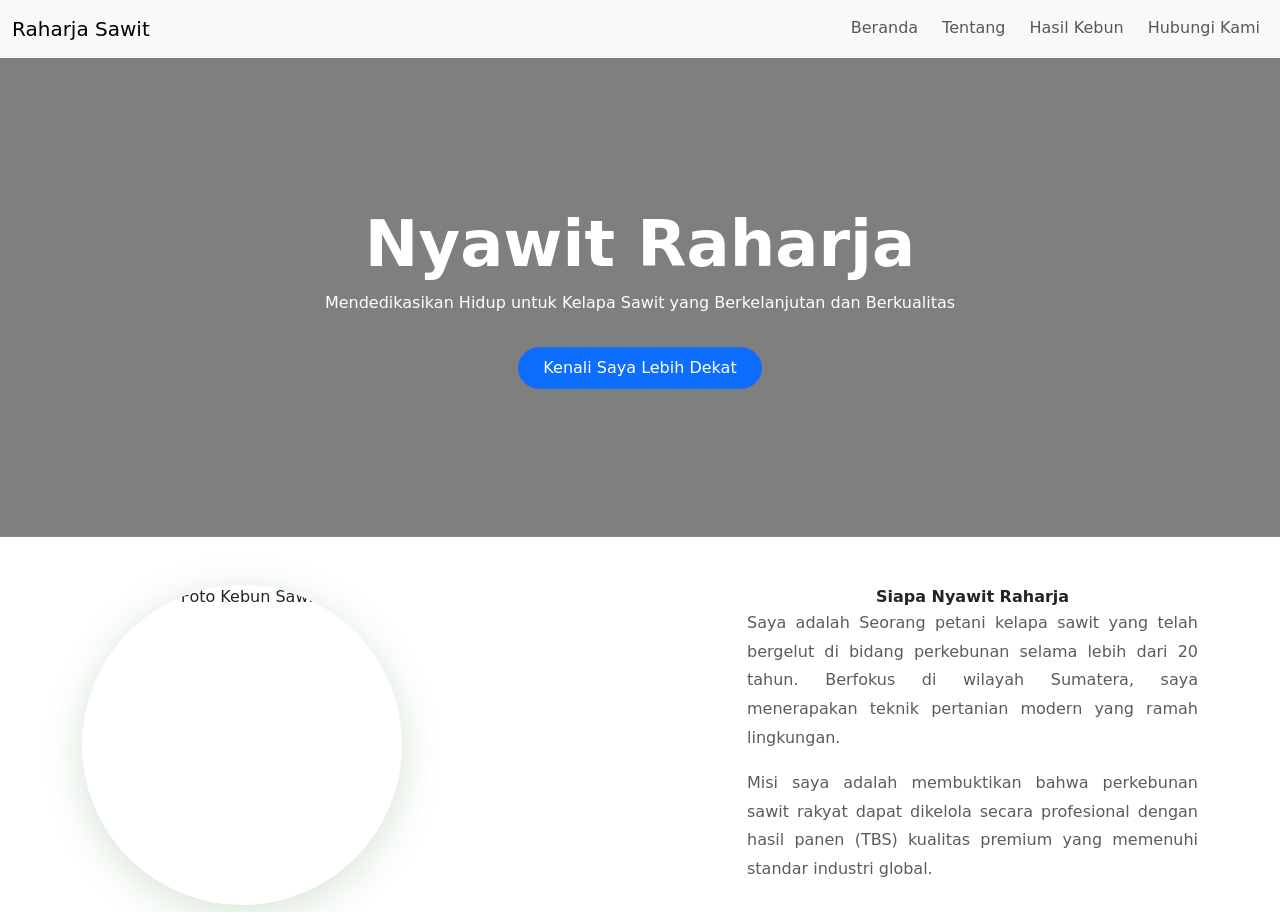
==== Kisi-Kisi/index.html @ 54255f09 "Kisi-kisi" ====
<!DOCTYPE html>
<html lang="en">
<head>
    <meta charset="UTF-8">
    <meta name="viewport" content="width=device-width, initial-scale=1.0">
    <!-- Bootstrap CSS -->
    <link href="https://cdn.jsdelivr.net/npm/bootstrap@5.3.8/dist/css/bootstrap.min.css" rel="stylesheet" integrity="sha384-sRIl4kxILFvY47J16cr9ZwB07vP4J8+LH7qKQnuqkuIAvNWLzeN8tE5YBujZqJLB" crossorigin="anonymous">
    <!-- Custom CSS -->
    <link rel="stylesheet" href="style.css">
    <title>Kisi - Kisi</title>
</head>
<body>
    <!-- Navbar -->
    <nav class="navbar navbar-expand-lg bg-body-tertiary">
        <div class="container-fluid">
            <a class="navbar-brand" href="#">Raharja Sawit</a>
            <button class="navbar-toggler" type="button" data-bs-toggle="collapse" data-bs-target="#navbarNav" aria-controls="navbarNav" aria-expanded="false" aria-label="Toggle navigation">
                <span class="navbar-toggler-icon"></span>
            </button>
            <div class="collapse navbar-collapse" id="navbarNav">
                <ul class="navbar-nav nav-underline justify-content-end ms-auto gap-2">
                    <li class="nav-item">
                        <a class="nav-link" aria-current="page" href="#">Beranda</a>
                    </li>
                    <li class="nav-item">
                        <a class="nav-link" href="#">Tentang</a>
                    </li>
                    <li class="nav-item">
                        <a class="nav-link" href="#">Hasil Kebun</a>
                    </li>
                    <li class="nav-item">
                        <a class="nav-link" href="#">Hubungi Kami</a>
                    </li>
                </ul>
            </div>
        </div>
    </nav>

    <!-- Header -->
    <header class="hero-section text-center">
        <div class="container d-block mt-5 pb-5 ">
            <h1 class="display-3 fw-bold">Nyawit Raharja</h1>
            <p class="lead hero-subtitle">
                Mendedikasikan Hidup untuk Kelapa Sawit yang Berkelanjutan dan Berkualitas
            </p>
            <button type="button" class="btn btn-primary rounded-5 px-4 py-2 mt-3">
                Kenali Saya Lebih Dekat
            </button>
        </div>
    </header>

    <!-- Main Content -->
    <main>
        <!-- About Section -->
        <div class="container text-center d-block mt-5">
            <div class="row allign-items-center">

                <!-- Gambar Profil : Kiri -->
                <div class="col-md-7">
                    <div class="col-md-5 text-center">
                        <div class="about-img-wrapper">
                            <!-- Ganti src dengan foto Anda sendiri -->
                            <img src="https://images.unsplash.com/photo-1625246333195-78d9c38ad449?w=500&q=80"
                                alt="Foto Kebun Sawit"
                                class="about-img"/>
                        </div>
                    </div>
                </div>

                <!-- Gambar Profil : Kanan -->
                <div class="col-md-5">
                    <div class="fw-bold">Siapa Nyawit Raharja</div>
                    <p class="text-paragraph text-muted">
                        Saya adalah Seorang petani kelapa sawit yang telah bergelut di bidang perkebunan selama lebih dari 20 tahun. Berfokus di wilayah Sumatera, saya menerapakan teknik pertanian modern yang ramah lingkungan.
                    </p>
                    <p class="text-paragraph text-muted">
                        Misi saya adalah membuktikan bahwa perkebunan sawit rakyat dapat dikelola secara profesional dengan hasil panen (TBS) kualitas premium yang memenuhi standar industri global.
                    </p>
                </div>
            </div>
        </div>
        
    </main>

    <!-- Footer -->
    <footer>
        
    </footer>

    <!-- Script Bootstrap -->
    <script src="https://cdn.jsdelivr.net/npm/bootstrap@5.3.8/dist/js/bootstrap.bundle.min.js" integrity="sha384-FKyoEForCGlyvwx9Hj09JcYn3nv7wiPVlz7YYwJrWVcXK/BmnVDxM+D2scQbITxI" crossorigin="anonymous"></script>
</body>
</html>
---- Kisi-Kisi/style.css ----
.hero-section {
    background: linear-gradient(rgba(0,0,0,0.5), rgba(0,0,0,0.5)), url('https://picsum.photos/id/1018/1200/400');
    background-size: cover;
    background-position: center;
    color: white;
    padding: 100px 0;
}

.hero-subtitle {
    font-size: 1.0rem;
}

.about-img-wrapper {
    border-radius: 50%;
    border: 6px solid var(--hijau-muda);
    box-shadow: 0 8px 40px rgba(45, 122, 45, 0.2);
    display: inline-block;
    overflow: hidden;
}

.about-img {
  width: 320px;
  height: 320px;
  object-fit: cover;
  display: block;
}

.text-paragraph {
    font-size: 1.0rem;
    line-height: 1.8;
    text-align: justify;
}
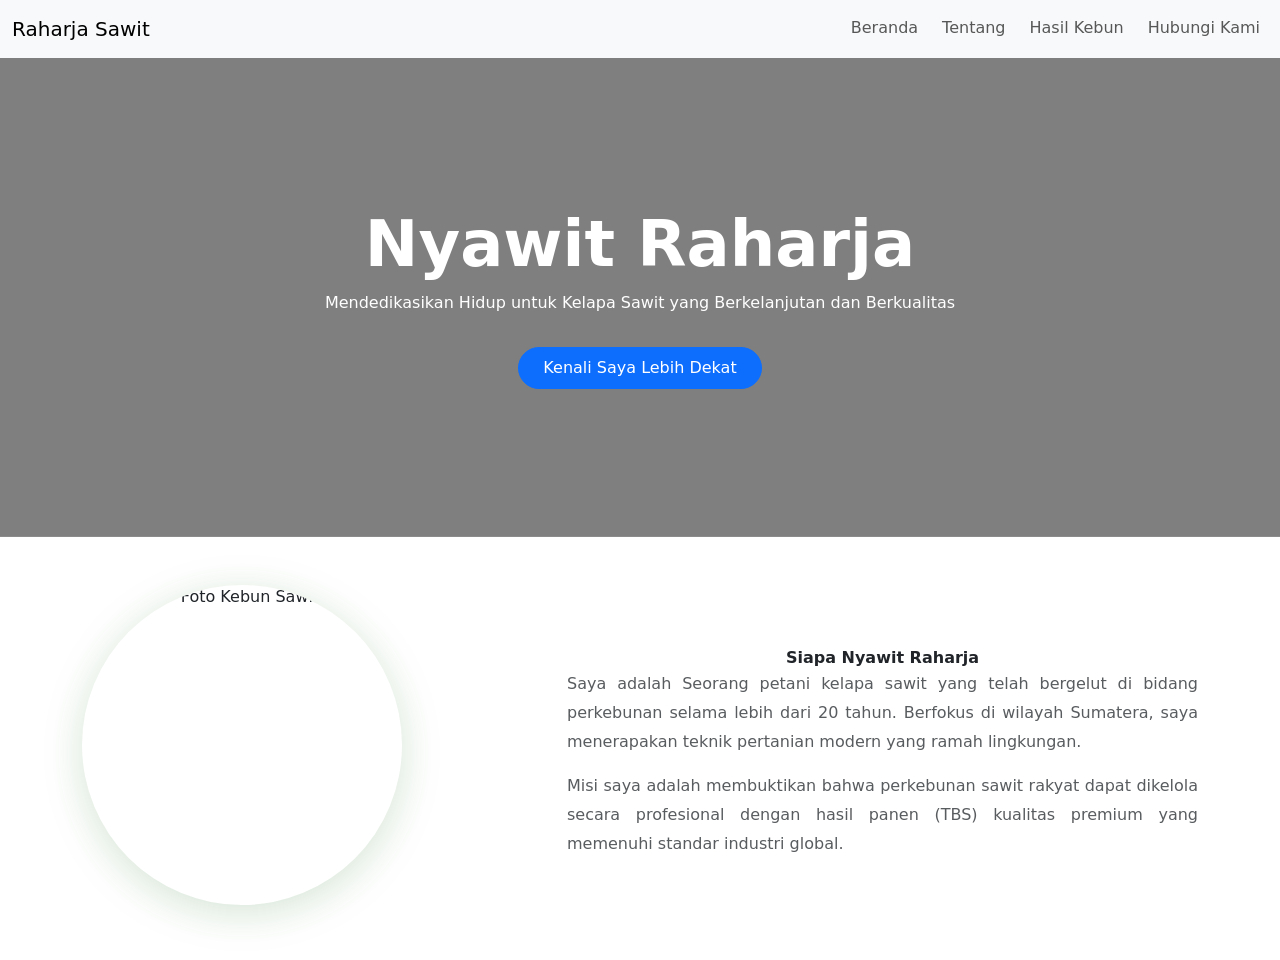
==== commit bafb426a: "Update index.html" ====
--- a/Kisi-Kisi/index.html
+++ b/Kisi-Kisi/index.html
@@ -52,11 +52,10 @@
     <!-- Main Content -->
     <main>
         <!-- About Section -->
-        <div class="container text-center d-block mt-5">
-            <div class="row allign-items-center">
-
+        <div class="container text-center py-5">
+            <div class="row gx-5 align-items-center">
                 <!-- Gambar Profil : Kiri -->
-                <div class="col-md-7">
+                <div class="col-md-6 col-lg-5">
                     <div class="col-md-5 text-center">
                         <div class="about-img-wrapper">
                             <!-- Ganti src dengan foto Anda sendiri -->
@@ -68,8 +67,8 @@
                 </div>
 
                 <!-- Gambar Profil : Kanan -->
-                <div class="col-md-5">
-                    <div class="fw-bold">Siapa Nyawit Raharja</div>
+                <div class="col-md-6 col-lg-7 text-center">
+                    <div class="fw-bold mt-4">Siapa Nyawit Raharja</div>
                     <p class="text-paragraph text-muted">
                         Saya adalah Seorang petani kelapa sawit yang telah bergelut di bidang perkebunan selama lebih dari 20 tahun. Berfokus di wilayah Sumatera, saya menerapakan teknik pertanian modern yang ramah lingkungan.
                     </p>
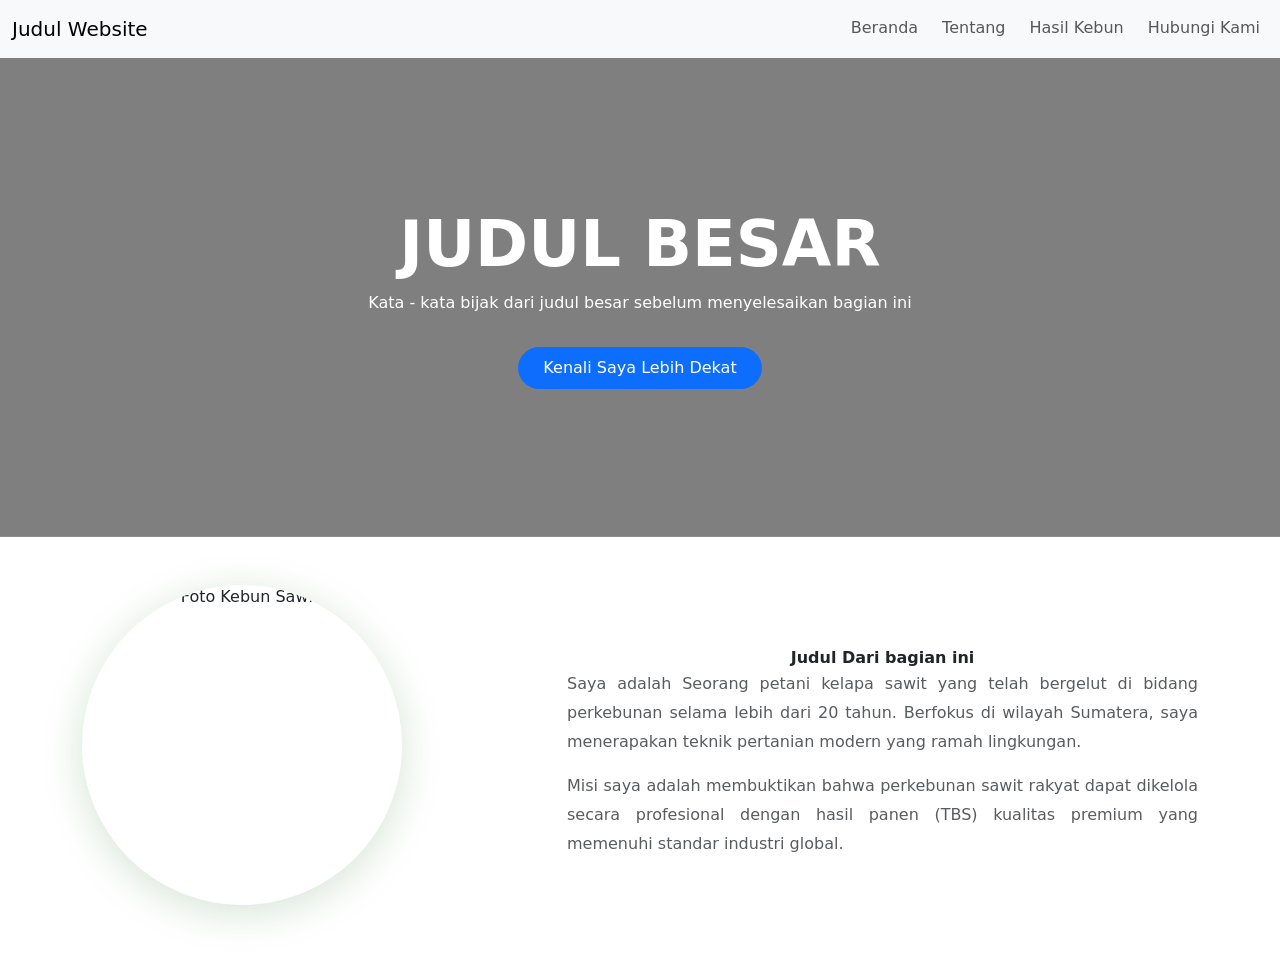
==== commit 44e91502: "Update Kisi-kisi" ====
--- a/Kisi-Kisi/index.html
+++ b/Kisi-Kisi/index.html
@@ -13,7 +13,7 @@
     <!-- Navbar -->
     <nav class="navbar navbar-expand-lg bg-body-tertiary">
         <div class="container-fluid">
-            <a class="navbar-brand" href="#">Raharja Sawit</a>
+            <a class="navbar-brand" href="#">Judul Website</a>
             <button class="navbar-toggler" type="button" data-bs-toggle="collapse" data-bs-target="#navbarNav" aria-controls="navbarNav" aria-expanded="false" aria-label="Toggle navigation">
                 <span class="navbar-toggler-icon"></span>
             </button>
@@ -39,9 +39,9 @@
     <!-- Header -->
     <header class="hero-section text-center">
         <div class="container d-block mt-5 pb-5 ">
-            <h1 class="display-3 fw-bold">Nyawit Raharja</h1>
+            <h1 class="display-3 fw-bold">JUDUL BESAR</h1>
             <p class="lead hero-subtitle">
-                Mendedikasikan Hidup untuk Kelapa Sawit yang Berkelanjutan dan Berkualitas
+                Kata - kata bijak dari judul besar sebelum menyelesaikan bagian ini
             </p>
             <button type="button" class="btn btn-primary rounded-5 px-4 py-2 mt-3">
                 Kenali Saya Lebih Dekat
@@ -68,7 +68,7 @@
 
                 <!-- Gambar Profil : Kanan -->
                 <div class="col-md-6 col-lg-7 text-center">
-                    <div class="fw-bold mt-4">Siapa Nyawit Raharja</div>
+                    <div class="fw-bold mt-4">Judul Dari bagian ini</div>
                     <p class="text-paragraph text-muted">
                         Saya adalah Seorang petani kelapa sawit yang telah bergelut di bidang perkebunan selama lebih dari 20 tahun. Berfokus di wilayah Sumatera, saya menerapakan teknik pertanian modern yang ramah lingkungan.
                     </p>
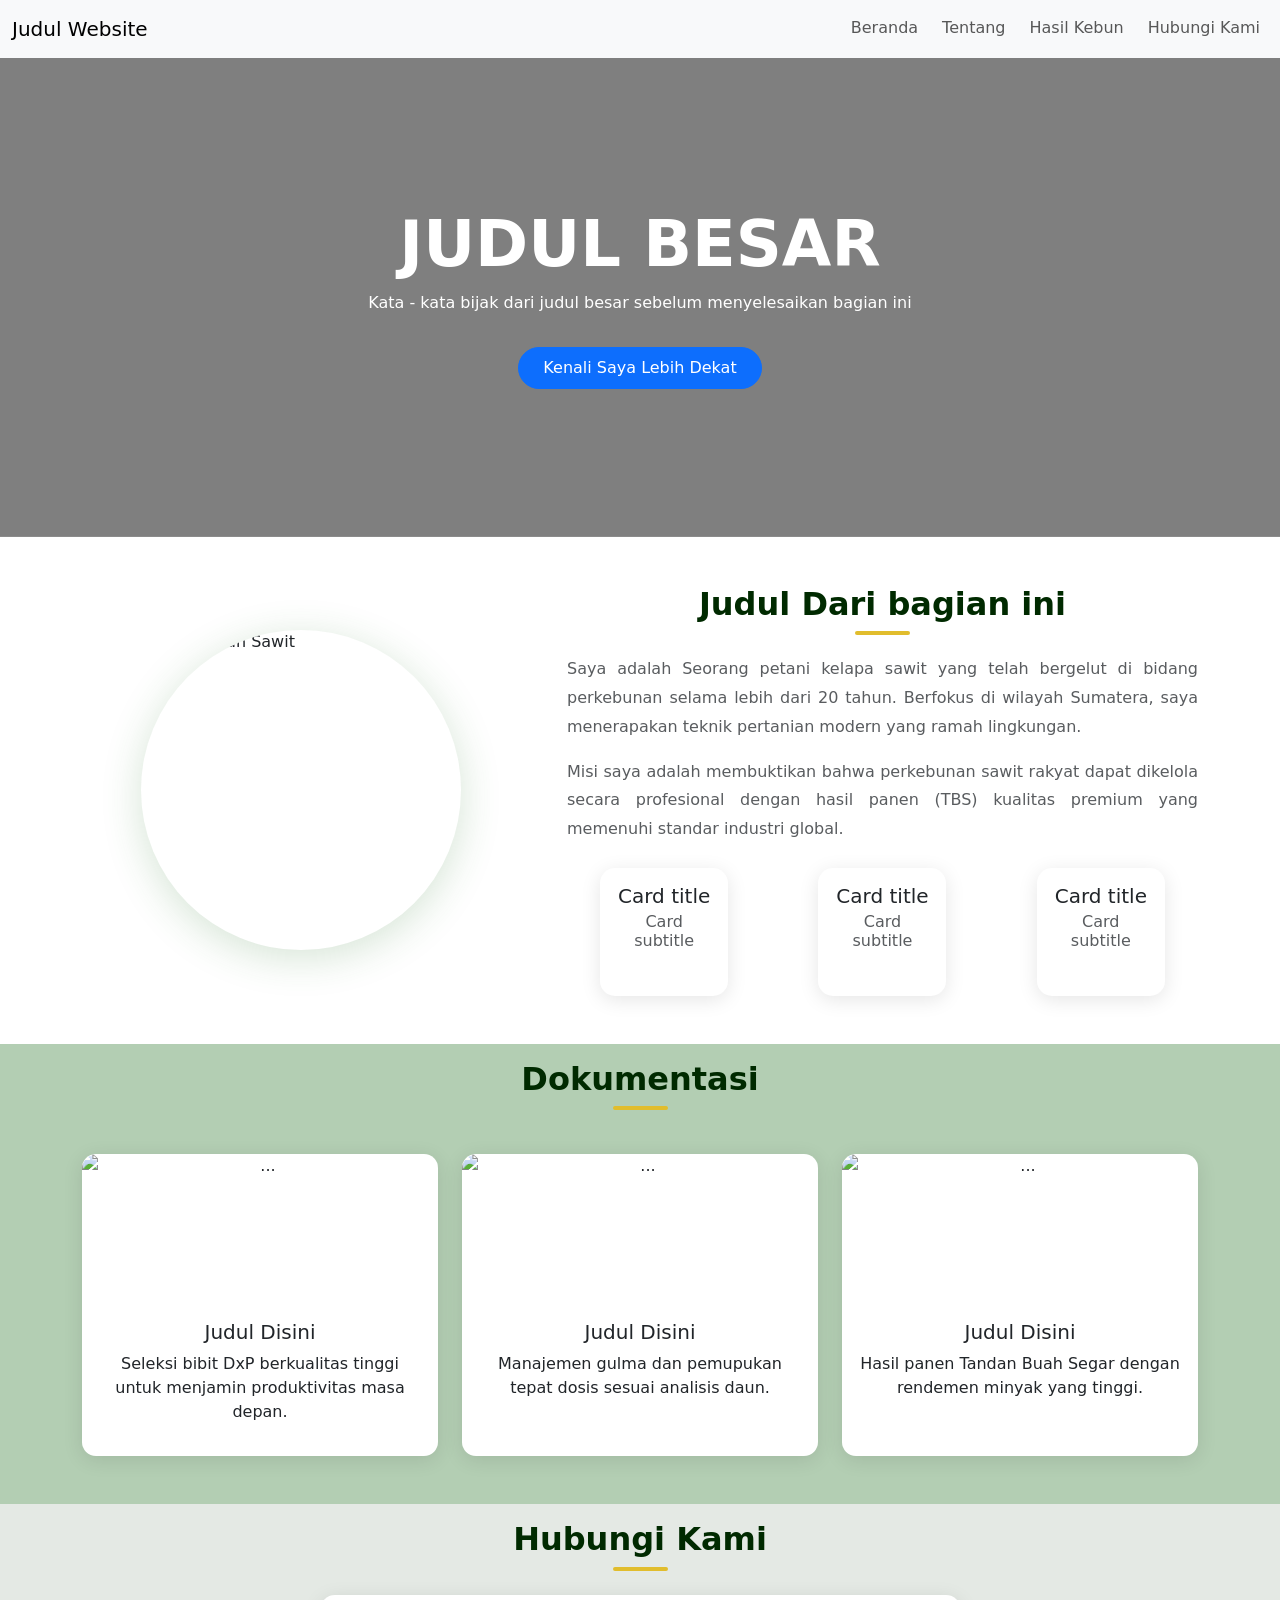
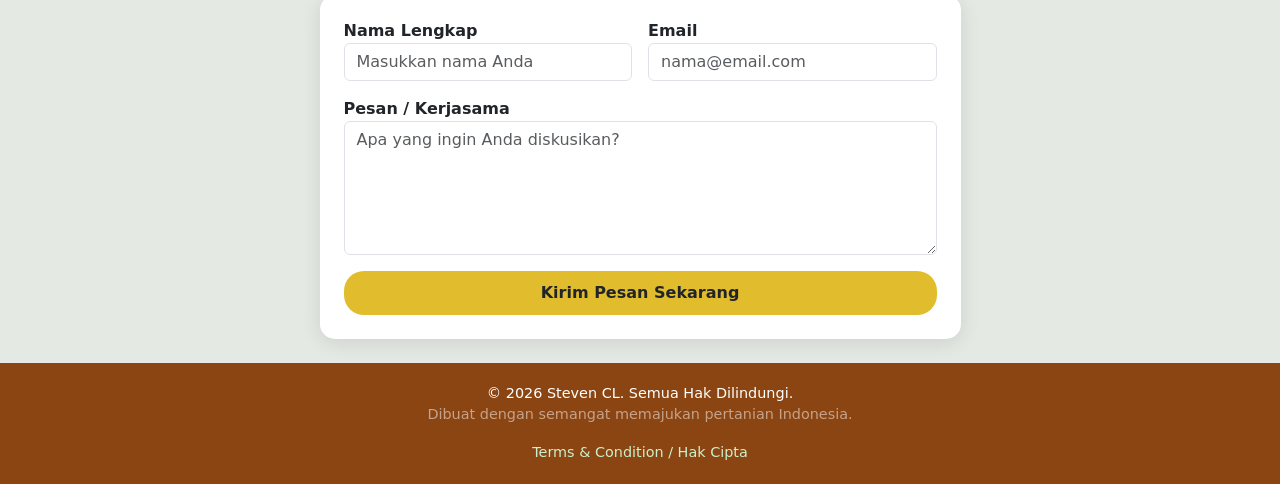
==== commit f591bddb: "Update Kisi2" ====
--- a/Kisi-Kisi/index.html
+++ b/Kisi-Kisi/index.html
@@ -13,14 +13,14 @@
     <!-- Navbar -->
     <nav class="navbar navbar-expand-lg bg-body-tertiary">
         <div class="container-fluid">
-            <a class="navbar-brand" href="#">Judul Website</a>
+            <a class="navbar-brand">Judul Website</a>
             <button class="navbar-toggler" type="button" data-bs-toggle="collapse" data-bs-target="#navbarNav" aria-controls="navbarNav" aria-expanded="false" aria-label="Toggle navigation">
                 <span class="navbar-toggler-icon"></span>
             </button>
             <div class="collapse navbar-collapse" id="navbarNav">
                 <ul class="navbar-nav nav-underline justify-content-end ms-auto gap-2">
                     <li class="nav-item">
-                        <a class="nav-link" aria-current="page" href="#">Beranda</a>
+                        <a class="nav-link" href="#">Beranda</a>
                     </li>
                     <li class="nav-item">
                         <a class="nav-link" href="#">Tentang</a>
@@ -52,41 +52,183 @@
     <!-- Main Content -->
     <main>
         <!-- About Section -->
-        <div class="container text-center py-5">
-            <div class="row gx-5 align-items-center">
-                <!-- Gambar Profil : Kiri -->
-                <div class="col-md-6 col-lg-5">
-                    <div class="col-md-5 text-center">
-                        <div class="about-img-wrapper">
-                            <!-- Ganti src dengan foto Anda sendiri -->
-                            <img src="https://images.unsplash.com/photo-1625246333195-78d9c38ad449?w=500&q=80"
-                                alt="Foto Kebun Sawit"
-                                class="about-img"/>
-                        </div>
-                    </div>
-                </div>
-
-                <!-- Gambar Profil : Kanan -->
-                <div class="col-md-6 col-lg-7 text-center">
-                    <div class="fw-bold mt-4">Judul Dari bagian ini</div>
-                    <p class="text-paragraph text-muted">
-                        Saya adalah Seorang petani kelapa sawit yang telah bergelut di bidang perkebunan selama lebih dari 20 tahun. Berfokus di wilayah Sumatera, saya menerapakan teknik pertanian modern yang ramah lingkungan.
-                    </p>
-                    <p class="text-paragraph text-muted">
-                        Misi saya adalah membuktikan bahwa perkebunan sawit rakyat dapat dikelola secara profesional dengan hasil panen (TBS) kualitas premium yang memenuhi standar industri global.
-                    </p>
-                </div>
-            </div>
-        </div>
+        <section id="about" class="py-5">
+            <div class="container">
+                <div class="row g-5 align-items-center">
+                    
+                    <!-- Gambar Profil : Kiri -->
+                    <div class="col-lg-5">
+                        <div class="d-flex justify-content-center">
+                            <div class="about-img-wrapper">
+                                <!-- Ganti src dengan foto Anda sendiri -->
+                                <img src="https://images.unsplash.com/photo-1625246333195-78d9c38ad449?w=500&q=80"
+                                    alt="Foto Kebun Sawit"
+                                    class="about-img"/>
+                            </div>
+                        </div>
+                    </div>
+
+                    <!-- Gambar Profil : Kanan -->
+                    <div class="col-lg-7 text-center">
+                        <h2 class="fw-bold">Judul Dari bagian ini</h2>
+                        <div class="garis-bawah mx-auto"></div>
+                        <p class="text-paragraph text-muted">
+                            Saya adalah Seorang petani kelapa sawit yang telah bergelut di bidang perkebunan selama lebih dari 20 tahun. Berfokus di wilayah Sumatera, saya menerapakan teknik pertanian modern yang ramah lingkungan.
+                        </p>
+                        <p class="text-paragraph text-muted">
+                            Misi saya adalah membuktikan bahwa perkebunan sawit rakyat dapat dikelola secara profesional dengan hasil panen (TBS) kualitas premium yang memenuhi standar industri global.
+                        </p>
+
+                        <!-- Small Card Section -->
+                        <div class="row mt-4 text-center">
+                            <div class="col-4 text-center d-flex justify-content-center">
+                                <div class="card" style="width: 8rem; height: 8rem;">
+                                    <div class="card-body">
+                                        <h5 class="card-title">Card title</h5>
+                                        <h6 class="card-subtitle mb-2 text-body-secondary">
+                                            Card subtitle
+                                        </h6>
+                                    </div>
+                                </div>
+                            </div>
+                            <div class="col-4 text-center d-flex justify-content-center">
+                                <div class="card" style="width: 8rem; height: 8rem;">
+                                    <div class="card-body">
+                                        <h5 class="card-title">Card title</h5>
+                                        <h6 class="card-subtitle mb-2 text-body-secondary">
+                                            Card subtitle
+                                        </h6>
+                                    </div>
+                                </div>
+                            </div>
+                            <div class="col-4 text-center d-flex justify-content-center">
+                                <div class="card" style="width: 8rem; height: 8rem;">
+                                    <div class="card-body">
+                                        <h5 class="card-title">Card title</h5>
+                                        <h6 class="card-subtitle mb-2 text-body-secondary">
+                                            Card subtitle
+                                        </h6>
+                                    </div>
+                                </div>
+                            </div>
+                        </div>
+                    </div>
+                </div>
+            </div>
+        </section>
+
+        <!-- Info Card Section -->
+        <section id="info-card" class="bg-green py-3 pb-5">
+            <div class="container text-center">
+                <h2 class="fw-bold">Dokumentasi</h2>
+                <div class="garis-bawah mx-auto"></div>
+                <div class="row g-4 mt-3">
+
+                    <!-- Info Card 1 -->
+                    <div class="col-sm-6 col-lg-4">
+                        <div class="card info-card-modified">
+                            <img src="https://picsum.photos/id/1068/400/400" class="card-img-top" alt="...">
+                            <div class="d-block p-3">
+                                <h5>Judul Disini</h5>
+                                <p>Seleksi bibit DxP berkualitas tinggi untuk menjamin produktivitas masa depan.</p>
+                            </div>
+                        </div>
+                    </div>
+
+                    <!-- Info Card 2 -->
+                    <div class="col-sm-6 col-lg-4">
+                        <div class="card info-card-modified">
+                            <img src="https://picsum.photos/id/1068/400/400" class="card-img-top" alt="...">
+                            <div class="d-block p-3">
+                                <h5>Judul Disini</h5>
+                                <p>Manajemen gulma dan pemupukan tepat dosis sesuai analisis daun.</p>
+                            </div>
+                        </div>
+                    </div>
+
+                    <!-- Info Card 3 -->
+                    <div class="col-sm-6 col-lg-4">
+                        <div class="card info-card-modified">
+                            <img src="https://picsum.photos/id/1068/400/400" class="card-img-top" alt="...">
+                            <div class="d-block p-3">
+                                <h5>Judul Disini</h5>
+                                <p>Hasil panen Tandan Buah Segar dengan rendemen minyak yang tinggi.</p>
+                            </div>
+                        </div>
+                    </div>
+
+                </div>
+            </div>
+        </section>
+
+        <!-- Contact Section -->
+        <section id="Contact" class="pb-4">
+            <div class="container">                
+                <div class="text-center mb-4">
+                    <h2 class="fw-bold pt-3">Hubungi Kami</h2>
+                    <div class="garis-bawah mx-auto"></div>
+                </div>
+
+                <div class="row justify-content-center">
+                    <div class="col-lg-7">
+                    <div class="card p-4">
+
+                        <div class="row g-3">
+                            <div class="col-md-6">
+                                <label class="fw-bold">Nama Lengkap</label>
+                                <input type="text" id="inputNama" class="form-control"
+                                    placeholder="Masukkan nama Anda"/>
+                            </div>
+                            <div class="col-md-6">
+                                <label class="fw-bold">Email</label>
+                                <input type="email" id="inputEmail" class="form-control"
+                                    placeholder="nama@email.com"/>
+                            </div>
+                            <div class="col-12">
+                                <label class="fw-bold">Pesan / Kerjasama</label>
+                                <textarea id="inputPesan" class="form-control" rows="5"
+                                        placeholder="Apa yang ingin Anda diskusikan?"></textarea>
+                            </div>
+                            <div class="col-12">
+                                <button class="btn btn-kirim w-100" id="btnKirim">
+                                    Kirim Pesan Sekarang
+                                </button>
+                            </div>
+
+                            <!-- Muncul setelah tombol ditekan -->
+                            <div class="col-12" id="pesanSukses" style="display:none;">
+                                <div class="alert alert-success text-center mb-0">
+                                    Pesan berhasil dikirim!
+                                </div>
+                            </div>
+                        </div>
+
+                    </div>
+                    </div>
+                </div>
+            </div>
+        </section>
         
     </main>
 
     <!-- Footer -->
     <footer>
-        
+        <div class="container text-center">
+            <p class="">
+                &copy; 2026 Steven CL. Semua Hak Dilindungi.<br>
+                <span class="footer-sub">
+                    Dibuat dengan semangat memajukan pertanian Indonesia.
+                </span>
+            </p>
+            
+            <a href="tou.html" class="footer-link">Terms &amp; Condition / Hak Cipta</a>
+        </div>
     </footer>
 
     <!-- Script Bootstrap -->
     <script src="https://cdn.jsdelivr.net/npm/bootstrap@5.3.8/dist/js/bootstrap.bundle.min.js" integrity="sha384-FKyoEForCGlyvwx9Hj09JcYn3nv7wiPVlz7YYwJrWVcXK/BmnVDxM+D2scQbITxI" crossorigin="anonymous"></script>
+
+    <!-- JavaScript -->
+    <script src="jscript.js"></script>
 </body>
 </html>
--- a/Kisi-Kisi/style.css
+++ b/Kisi-Kisi/style.css
@@ -1,3 +1,23 @@
+/* Global Styles */
+:root {
+  --kuning:      #e1bd2d;   /* garis bawah judul */
+  --coklat:      #8b4513;   /* footer */ 
+}
+
+/* Title Color */
+h2 {
+    color: rgb(0, 42, 0);
+}
+
+.garis-bawah {
+  width: 55px;
+  height: 4px;
+  background-color: var(--kuning);
+  border-radius: 2px;
+  margin-bottom: 20px;
+}
+
+/* HEADER SECTION */
 .hero-section {
     background: linear-gradient(rgba(0,0,0,0.5), rgba(0,0,0,0.5)), url('https://picsum.photos/id/1018/1200/400');
     background-size: cover;
@@ -10,9 +30,10 @@
     font-size: 1.0rem;
 }
 
+/* ABOUT SECTION */
+/* Gambar Profil : Kiri */
 .about-img-wrapper {
     border-radius: 50%;
-    border: 6px solid var(--hijau-muda);
     box-shadow: 0 8px 40px rgba(45, 122, 45, 0.2);
     display: inline-block;
     overflow: hidden;
@@ -25,8 +46,90 @@
   display: block;
 }
 
+/*Teks Penjelasan : Kanan */
 .text-paragraph {
     font-size: 1.0rem;
     line-height: 1.8;
     text-align: justify;
-}+}
+
+/* Small Card Section */
+.card {
+    border: none;
+    border-radius: 15px;
+    box-shadow: 0 4px 20px rgba(0,0,0,0.1);
+    transition: transform 0.2s ease, box-shadow 0.2s ease;
+}
+
+/* Info Card Section */
+/* background color */
+#info-card {
+    background-color: #b3ceb3;
+    color: white;
+}
+
+/* info-card */
+.info-card-modified {
+    border: none;
+    border-radius: 14px;
+    transition: all 0.3s ease;
+    background: white;
+    height: 100%;
+}
+
+.product-card:hover {
+    transform: translateY(-10px);
+    box-shadow: 0 15px 30px rgba(0,0,0,0.08);
+}
+
+.card-img-top {
+    border-radius: 15px 15px 0 0;
+    height: 150px;
+    object-fit: cover;
+}
+
+.info-card-modified:hover {
+  box-shadow: 0 8px 24px rgba(45,106,79,0.12);
+  transform: translateY(-4px);
+  transition: all 0.25s;
+}
+
+/* icon-card */
+.icon-card {
+    font-size: 1.5rem;
+    margin-bottom: 14px;
+}
+
+/* Contact Section */
+/* background */
+#Contact {
+    background-color: rgb(228, 233, 228);
+}
+
+/* button */
+.btn-kirim {
+    background-color: var(--kuning);
+    font-weight: 750;
+    border: none;
+    padding: 10px 20px;
+    border-radius: 20px;
+    transition: background-color 0.3s ease;
+}
+
+/* footer */
+footer {
+    font-size: 0.9rem;
+    background-color: var(--coklat);
+    color: white;
+    padding: 20px 0;
+}
+
+.footer-sub {
+    opacity: 0.5;
+}
+
+.footer-link {
+    color: rgb(203, 240, 203);
+    text-decoration: none;
+    font-weight: 450;
+}
